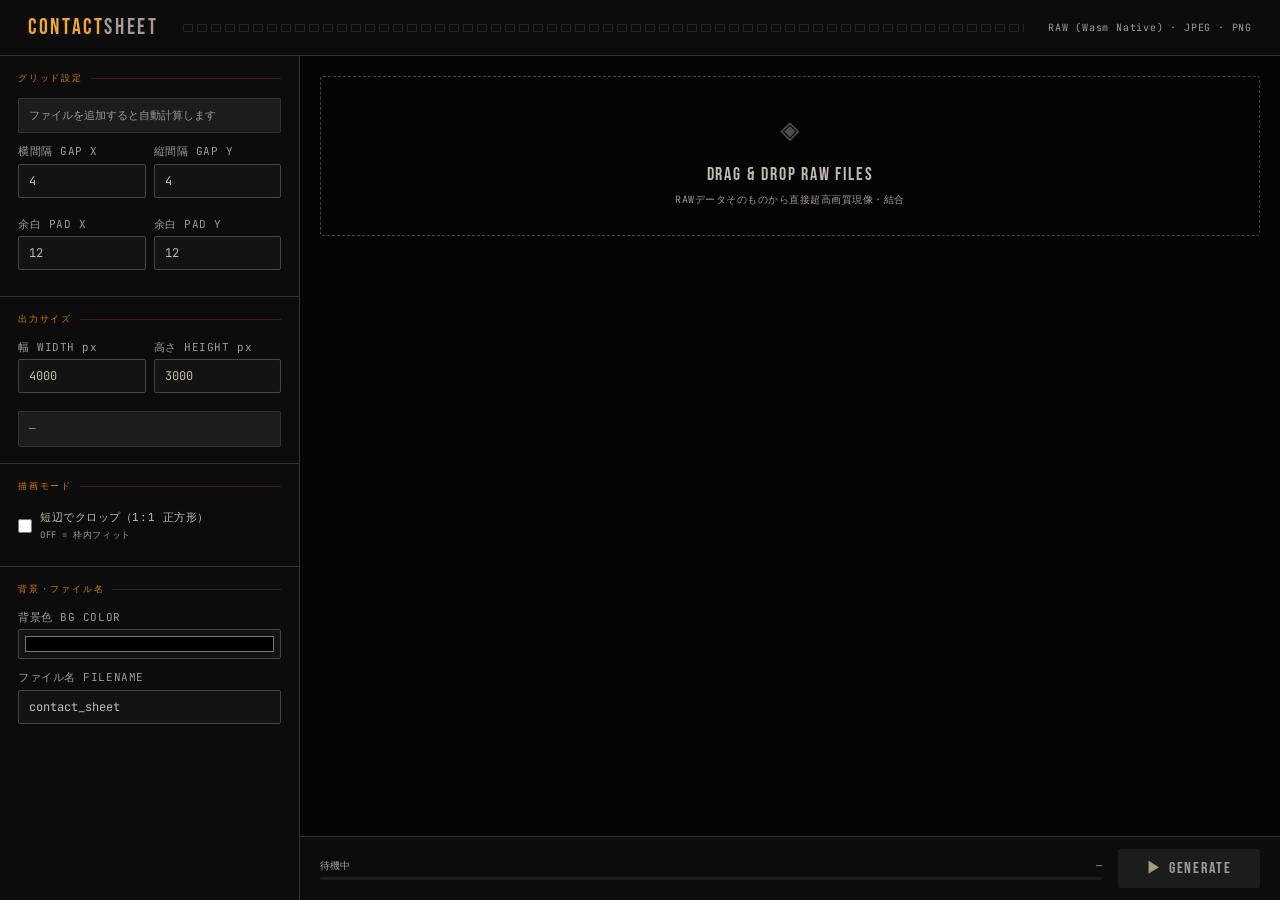
==== archive/index.html @ 084990b8 "index置き換え" ====
<!DOCTYPE html>
<html lang="ja">
<head>
<meta charset="UTF-8">
<script src="coi-serviceworker.js"></script>

<meta name="viewport" content="width=device-width, initial-scale=1.0">
<title>CONTACT SHEET — RAW Generator (Wasm Multi-thread)</title>
<link rel="preconnect" href="https://fonts.googleapis.com">
<link href="https://fonts.googleapis.com/css2?family=Bebas+Neue&family=JetBrains+Mono:ital,wght@0,300;0,400;0,500;0,600;1,300&display=swap" rel="stylesheet">
<style>
:root {
  --bg:        #040404;
  --s1:        #0c0c0c;
  --s2:        #131313;
  --s3:        #1c1c1c;
  --border:    #343434;
  --border2:   #454545;
  --amber:     #d4800c;
  --amber2:    #f0a832;
  --amber-dim: #3a2008;
  --text:      #c4bbb0;
  --text2:     #a39a92;
  --text3:     #3e3830;
  --ok:        #4a8c5c;
  --err:       #8c3030;
  --ff-head:   'Bebas Neue', sans-serif;
  --ff-mono:   'JetBrains Mono', monospace;
}
*, *::before, *::after { box-sizing: border-box; margin: 0; padding: 0; }

body {
  background: var(--bg);
  color: var(--text);
  font-family: var(--ff-mono);
  font-size: 14px;
  min-height: 100vh;
  line-height: 1.5;
  overflow: hidden;
}

body::after {
  content: '';
  position: fixed;
  inset: 0;
  background-image: url("[data-uri]");
  opacity: 0.025;
  pointer-events: none;
  z-index: 9999;
}

.app { display: flex; flex-direction: column; height: 100vh; }

header {
  border-bottom: 1px solid var(--border);
  padding: 0 28px;
  display: flex;
  align-items: center;
  gap: 24px;
  height: 56px;
  background: var(--s1);
  position: relative;
  z-index: 100;
  flex-shrink: 0;
}
.logo {
  font-family: var(--ff-head);
  font-size: 22px;
  letter-spacing: 0.12em;
  color: var(--amber2);
  white-space: nowrap;
}
.logo span { color: var(--text2); }
.filmstrip {
  flex: 1;
  height: 18px;
  display: flex;
  align-items: center;
  gap: 4px;
  overflow: hidden;
  opacity: 0.15;
}
.filmstrip-hole {
  width: 10px; height: 8px;
  border: 1px solid var(--text);
  border-radius: 1px;
  flex-shrink: 0;
}
.badge {
  font-size: 10px;
  color: var(--text2);
  letter-spacing: 0.08em;
  white-space: nowrap;
}

.content { display: flex; flex: 1; overflow: hidden; }

.panel {
  width: 300px;
  flex-shrink: 0;
  border-right: 1px solid var(--border);
  background: var(--s1);
  overflow-y: auto;
  padding-bottom: 24px;
}
.panel-section {
  border-bottom: 1px solid var(--border);
  padding: 16px 18px;
}
.panel-section:last-child { border-bottom: none; }
.section-label {
  font-size: 9px;
  letter-spacing: 0.2em;
  color: var(--amber);
  text-transform: uppercase;
  margin-bottom: 12px;
  display: flex;
  align-items: center;
  gap: 8px;
}
.section-label::after {
  content: '';
  flex: 1;
  height: 1px;
  background: var(--amber-dim);
}

.field { margin-bottom: 10px; }
.field:last-child { margin-bottom: 0; }
.field-row { display: flex; gap: 8px; }
.field-row .field { flex: 1; }
label {
  display: block;
  font-size: 11px;
  color: var(--text2);
  margin-bottom: 4px;
  letter-spacing: 0.05em;
}
input[type="number"],
input[type="text"],
input[type="color"] {
  width: 100%;
  background: var(--s2);
  border: 1px solid var(--border2);
  color: var(--text);
  font-family: var(--ff-mono);
  font-size: 12px;
  padding: 8px 10px;
  outline: none;
  transition: border-color 0.15s;
  border-radius: 2px;
}
input[type="number"]:focus,
input[type="text"]:focus { border-color: var(--amber); }
input[type="color"] { height: 30px; padding: 2px 4px; cursor: pointer; }

.computed {
  font-size: 11px;
  color: var(--text2);
  padding: 8px 10px;
  background: var(--s3);
  border: 1px solid var(--border);
  border-radius: 2px;
  line-height: 1.6;
}
.computed strong { color: var(--amber2); }

.check-row {
  display: flex;
  align-items: center;
  gap: 8px;
  cursor: pointer;
  padding: 4px 0;
}
.check-row input[type="checkbox"] {
  width: 14px; height: 14px;
  accent-color: var(--amber);
  cursor: pointer;
}
.check-row span { font-size: 11px; color: var(--text); user-select: none; }

.main {
  flex: 1;
  display: flex;
  flex-direction: column;
  overflow: hidden;
  position: relative;
}
.main-scroll-area { flex: 1; overflow-y: auto; display: flex; flex-direction: column; }

.dropzone {
  border: 1px dashed var(--border2);
  margin: 20px;
  border-radius: 3px;
  min-height: 160px;
  display: flex;
  flex-direction: column;
  align-items: center;
  justify-content: center;
  cursor: pointer;
  transition: border-color 0.2s, background 0.2s;
  position: relative;
  text-align: center;
  flex-shrink: 0;
}
.dropzone:hover, .dropzone.drag-over {
  border-color: var(--amber);
  background: rgba(212, 128, 12, 0.04);
}
.dropzone input[type="file"] {
  position: absolute;
  inset: 0;
  opacity: 0;
  cursor: pointer;
}
.drop-icon { font-size: 32px; margin-bottom: 8px; opacity: 0.4; }
.drop-title { font-family: var(--ff-head); font-size: 18px; letter-spacing: 0.1em; color: var(--text); margin-bottom: 4px; }
.drop-sub { font-size: 10px; color: var(--text2); letter-spacing: 0.05em; }

.file-list-wrap { flex: 1; padding: 0 20px 20px; }
.file-list-header {
  display: flex; align-items: center; justify-content: space-between;
  padding: 8px 0; margin-bottom: 8px; border-bottom: 1px solid var(--border);
}
.file-list-header .count { font-size: 10px; color: var(--amber); letter-spacing: 0.1em; }
.btn-clear {
  font-family: var(--ff-mono); font-size: 10px; color: var(--text2); background: none;
  border: 1px solid var(--border2); padding: 3px 8px; cursor: pointer; border-radius: 2px;
}
.btn-clear:hover { color: var(--err); border-color: var(--err); }

.file-grid { display: grid; grid-template-columns: repeat(auto-fill, minmax(110px, 1fr)); gap: 8px; }
.file-card { background: var(--s2); border: 1px solid var(--border); border-radius: 2px; overflow: hidden; position: relative; aspect-ratio: 1.5 / 1; display: flex; flex-direction: column; }
.file-thumb { flex: 1; display: flex; align-items: center; justify-content: center; background: var(--s3); overflow: hidden; position: relative; }
.file-thumb img { width: 100%; height: 100%; object-fit: cover; }
.file-thumb-icon { font-size: 24px; opacity: 0.3; }
.file-status { position: absolute; top: 3px; right: 3px; width: 9px; height: 9px; border-radius: 50%; background: var(--border2); box-shadow: 0 0 0 1px #ffffff; z-index: 10; }
.file-status.ok    { background: var(--ok); }
.file-status.err   { background: var(--err); }
.file-status.busy  { background: var(--amber); animation: pulse 0.8s ease-in-out infinite alternate; }

.btn-remove-file {
  position: absolute; top: 3px; left: 3px; width: 14px; height: 14px; background: rgba(4, 4, 4, 0.75);
  border: 1px solid var(--border2); color: var(--text2); font-family: var(--ff-mono); font-size: 9px;
  line-height: 12px; text-align: center; cursor: pointer; border-radius: 2px; z-index: 20;
}
.btn-remove-file:hover { background: var(--err); color: #ffffff; border-color: #e87070; }
.file-name { font-size: 10px; color: var(--text2); padding: 3px 5px; white-space: nowrap; overflow: hidden; text-overflow: ellipsis; background: var(--s1); border-top: 1px solid var(--border); }
.raw-badge { position: absolute; top: 19px; left: 3px; background: var(--amber); color: #000; font-size: 7px; font-weight: 600; padding: 1px 3px; border-radius: 1px; z-index: 10; }

.bottom-bar { border-top: 1px solid var(--border); background: var(--s1); padding: 12px 20px; display: flex; align-items: center; gap: 16px; flex-shrink: 0; position: sticky; bottom: 0; z-index: 90; }
.progress-wrap { flex: 1; }
.progress-label { display: flex; justify-content: space-between; font-size: 10px; color: var(--text2); margin-bottom: 4px; }
.progress-bar-bg { height: 3px; background: var(--s3); border-radius: 2px; overflow: hidden; }
.progress-bar-fill { height: 100%; background: var(--amber); width: 0%; transition: width 0.2s ease; }
.btn-generate { font-family: var(--ff-head); font-size: 16px; letter-spacing: 0.12em; background: var(--amber); color: #000; border: none; padding: 9px 28px; cursor: pointer; border-radius: 2px; white-space: nowrap; }
.btn-generate:hover { background: var(--amber2); }
.btn-generate:disabled { background: var(--s3); color: var(--text2); cursor: not-allowed; }

#output-section { padding: 20px; border-top: 1px solid var(--border); display: none; }
#output-section.visible { display: block; }
.output-header { display: flex; align-items: center; justify-content: space-between; margin-bottom: 12px; }
.output-title { font-size: 9px; letter-spacing: 0.2em; color: var(--amber); text-transform: uppercase; }
.btn-download { font-family: var(--ff-head); font-size: 14px; letter-spacing: 0.1em; background: transparent; color: var(--amber2); border: 1px solid var(--amber); padding: 6px 20px; cursor: pointer; border-radius: 2px; text-decoration: none; display: inline-block; }
.btn-download:hover { background: var(--amber); color: #000; }
#preview-canvas { max-width: 100%; border: 1px solid var(--border); display: block; }

.alert { margin: 0 20px 12px; padding: 8px 12px; border-radius: 2px; font-size: 11px; display: none; }
.alert.visible { display: block; }
.alert.err  { background: rgba(140, 48, 48, 0.15); border: 1px solid var(--err); color: #e87070; }
.alert.info { background: rgba(212, 128, 12, 0.1);  border: 1px solid var(--amber-dim); color: var(--amber2); }

@keyframes pulse { from { opacity: 0.4; } to { opacity: 1; } }
::-webkit-scrollbar { width: 4px; height: 4px; }
::-webkit-scrollbar-track { background: var(--s1); }
::-webkit-scrollbar-thumb { background: var(--border2); border-radius: 2px; }
</style>
</head>

<script id="workerSrc" type="text/plain">
'use strict';

let librawModule = null;

// 1. Worker内でWebAssemblyグルーコードを読み込み
try {
  importScripts('libraw.js');
  if (typeof createLibRaw !== 'undefined') {
    // マルチスレッド対応Wasmモジュールの初期化
    createLibRaw().then(Module => {
      librawModule = Module;
      console.log("[Worker] Wasm LibRaw successfully initialized.");
    });
  }
} catch (e) {
  console.warn("[Worker] Wasm initialization deferred or failed. Falling back to Embedded JPEG.", e);
}

// -------------------------------------------------------------------------
// 高速プレビューおよびフォールバック用：内部JPEGシーク＆抽出ロジック
// -------------------------------------------------------------------------
function extractEmbeddedJpeg(buffer) {
  const bytes = new Uint8Array(buffer);
  if (bytes.length < 8) return null;
  const isLE = bytes[0] === 0x49 && bytes[1] === 0x49;
  const isBE = bytes[0] === 0x4D && bytes[1] === 0x4D;
  if (!isLE && !isBE) return scanForLargestJpeg(bytes, buffer);

  const view = new DataView(buffer);
  const le = isLE;
  const magic = view.getUint16(2, le);
  if (magic !== 42 && magic !== 0x2B) return scanForLargestJpeg(bytes, buffer);

  let bestOffset = -1, bestLen = 0;

  function parseIFD(off, depth) {
    if (depth > 8 || off <= 0 || off + 2 >= buffer.byteLength) return;
    let count;
    try { count = view.getUint16(off, le); } catch(e) { return; }
    if (count === 0 || count > 600) return;

    let jOff = -1, jLen = -1;
    for (let i = 0; i < count; i++) {
      const e = off + 2 + i * 12;
      if (e + 12 > buffer.byteLength) break;
      let tag, type, cnt;
      try {
        tag  = view.getUint16(e,     le);
        type = view.getUint16(e + 2, le);
        cnt  = view.getUint32(e + 4, le);
      } catch(_) { break; }

      if (tag === 0x0201) {
        try { jOff = view.getUint32(e + 8, le); } catch(_) {}
      } else if (tag === 0x0202) {
        try { jLen = view.getUint32(e + 8, le); } catch(_) {}
      } else if (tag === 0x014A || tag === 0x8769 || tag === 0xA005) {
        try {
          if (type === 4 && cnt >= 1) {
            if (cnt === 1) {
              parseIFD(view.getUint32(e + 8, le), depth + 1);
            } else {
              const listOff = view.getUint32(e + 8, le);
              for (let k = 0; k < Math.min(cnt, 8); k++) {
                parseIFD(view.getUint32(listOff + k * 4, le), depth + 1);
              }
            }
          }
        } catch(_) {}
      }
    }
    if (jOff > 0 && jLen > 0 && jOff + jLen <= buffer.byteLength && jLen > bestLen) {
      bestLen = jLen; bestOffset = jOff;
    }
    try {
      const nextOff = view.getUint32(off + 2 + count * 12, le);
      if (nextOff > 0 && nextOff !== off) parseIFD(nextOff, depth + 1);
    } catch(_) {}
  }

  try { parseIFD(view.getUint32(4, le), 0); } catch(_) {}
  if (bestOffset > 0) return buffer.slice(bestOffset, bestOffset + bestLen);
  return scanForLargestJpeg(bytes, buffer);
}

function scanForLargestJpeg(bytes, buffer) {
  let bestOff = -1, bestSize = 0;
  for (let i = 0; i < bytes.length - 3; i++) {
    if (bytes[i] === 0xFF && bytes[i+1] === 0xD8 && bytes[i+2] === 0xFF) {
      const limit = Math.min(bytes.length - 1, i + 60_000_000);
      for (let j = limit; j > i + 1000; j--) {
        if (bytes[j] === 0xD9 && bytes[j-1] === 0xFF) {
          const size = j + 1 - i;
          if (size > bestSize) { bestSize = size; bestOff = i; }
          break;
        }
      }
    }
  }
  return bestOff >= 0 ? buffer.slice(bestOff, bestOff + bestSize) : null;
}

let canvas = null, ctx = null, settings = null, total = 0, completed = 0;

self.onmessage = async (ev) => {
  const msg = ev.data;

  if (msg.type === 'init') {
    settings = msg.settings;
    total = msg.total;
    completed = 0;
    canvas = new OffscreenCanvas(settings.outputWidth, settings.outputHeight);
    ctx = canvas.getContext('2d');
    ctx.fillStyle = settings.bgColor;
    ctx.fillRect(0, 0, settings.outputWidth, settings.outputHeight);
    self.postMessage({ type: 'ready' });
    return;
  }

  if (msg.type === 'file') {
    const { buffer, index } = msg;
    try {
      await processOne(buffer, index);
    } catch(e) {
      self.postMessage({ type: 'slot_free', error: String(e), index });
      return;
    }
    completed++;
    self.postMessage({ type: 'slot_free', current: completed, total, index });
    return;
  }

  if (msg.type === 'finalize') {
    const blob = await canvas.convertToBlob({ type: 'image/jpeg', quality: 0.93 });
    self.postMessage({ type: 'complete', blob });
    return;
  }
};

// -------------------------------------------------------------------------
// 各ファイルの現像・結合コアロジック
// -------------------------------------------------------------------------
async function processOne(buffer, index) {
  const s = settings;
  const h = new Uint8Array(buffer, 0, 4);
  const isRawFile = (h[0]===0x49&&h[1]===0x49) || (h[0]===0x4D&&h[1]===0x4D);
  
  let bitmap = null;

  if (isRawFile && librawModule) {
    // ----------------=======================================
    // 【Wasm本実装】RAWデータのバイナリ構造そのものから現像
    // ----------------=======================================
    let rawPtr = 0;
    try {
      const numBytes = buffer.byteLength;
      rawPtr = librawModule._malloc(numBytes);
      
      const heapBytes = new Uint8Array(librawModule.HEAPU8.buffer, rawPtr, numBytes);
      heapBytes.set(new Uint8Array(buffer));

      // Wasm側のRAW現像エンドポイントの呼び出し(例: process_to_rgba)
      // ※一般的なラッパー構造：パース -> 現像 -> 解放
      const imageResult = librawModule.process_to_rgba(rawPtr, numBytes);
      // imageResult = { width, height, rgbaPointer }

      if (imageResult && imageResult.rgbaPointer) {
        const pixelLen = imageResult.width * imageResult.height * 4;
        const pixelArray = new Uint8ClampedArray(librawModule.HEAPU8.buffer, imageResult.rgbaPointer, pixelLen);
        
        // メモリ空間からImageDataを直接抽出し、ビットマップにラップ
        const imgData = new ImageData(pixelArray, imageResult.width, imageResult.height);
        bitmap = await createImageBitmap(imgData);

        // Wasm内部側の戻り値ポインタをクリーンアップ
        if (librawModule.free_result) librawModule.free_result(imageResult.rgbaPointer);
      }
    } catch (wasmErr) {
      console.error("[Worker] Wasm native process failed. Falling back to embedded JPEG:", wasmErr);
    } finally {
      if (rawPtr) librawModule._free(rawPtr);
    }
  }

  // Wasm非対応環境、または現像エラー時の高速フォールバック
  if (!bitmap) {
    let imgBuf = buffer;
    if (isRawFile) {
      const extracted = extractEmbeddedJpeg(buffer);
      if (extracted) imgBuf = extracted;
    }
    const blob = new Blob([imgBuf]);
    const maxDim = Math.max(s.thumbW, s.thumbH) * 2;
    bitmap = await createImageBitmap(blob, {
      resizeWidth: maxDim,
      resizeQuality: 'medium'
    });
  }

  // グリッド座標計算とキャンバス配置
  const col = index % s.cols;
  const row = Math.floor(index / s.cols);
  const cx  = s.padX + col * (s.thumbW + s.gapX);
  const cy  = s.padY + row * (s.thumbH + s.gapY);

  ctx.save();
  ctx.beginPath();
  ctx.rect(cx, cy, s.thumbW, s.thumbH);
  ctx.clip();

  const bw = bitmap.width, bh = bitmap.height;
  if (s.cropMode) {
    const minDim = Math.min(bw, bh);
    const sx = (bw - minDim) / 2;
    const sy = (bh - minDim) / 2;
    ctx.drawImage(bitmap, sx, sy, minDim, minDim, cx, cy, s.thumbW, s.thumbH);
  } else {
    const scale = Math.min(s.thumbW / bw, s.thumbH / bh);
    const dw = bw * scale, dh = bh * scale;
    ctx.drawImage(bitmap, cx + (s.thumbW - dw) / 2, cy + (s.thumbH - dh) / 2, dw, dh);
  }

  ctx.restore();
  bitmap.close();
}
</script>

<body>
<div class="app">
  <header>
    <div class="logo">CONTACT<span>SHEET</span></div>
    <div class="filmstrip" id="filmstrip"></div>
    <div class="badge">RAW (Wasm Native) · JPEG · PNG</div>
  </header>

  <div class="content">
    <aside class="panel">
      <div class="panel-section">
        <div class="section-label">グリッド設定</div>
        <div class="computed" id="grid-computed" style="margin-bottom:10px">ファイルを追加すると自動計算します</div>
        <div class="field-row">
          <div class="field"><label>横間隔 GAP X</label><input type="number" id="gapX" value="4"></div>
          <div class="field"><label>縦間隔 GAP Y</label><input type="number" id="gapY" value="4"></div>
        </div>
        <div class="field-row" style="margin-top:8px">
          <div class="field"><label>余白 PAD X</label><input type="number" id="padX" value="12"></div>
          <div class="field"><label>余白 PAD Y</label><input type="number" id="padY" value="12"></div>
        </div>
      </div>

      <div class="panel-section">
        <div class="section-label">出力サイズ</div>
        <div class="field-row">
          <div class="field"><label>幅 WIDTH px</label><input type="number" id="outW" value="4000"></div>
          <div class="field"><label>高さ HEIGHT px</label><input type="number" id="outH" value="3000"></div>
        </div>
        <div class="computed" id="thumb-computed" style="margin-top:8px">—</div>
      </div>

      <div class="panel-section">
        <div class="section-label">描画モード</div>
        <label class="check-row">
          <input type="checkbox" id="cropMode">
          <span>短辺でクロップ（1:1 正方形）<br><span style="color:var(--text2);font-size:9px">OFF = 枠内フィット</span></span>
        </label>
      </div>

      <div class="panel-section">
        <div class="section-label">背景・ファイル名</div>
        <div class="field"><label>背景色 BG COLOR</label><input type="color" id="bgColor" value="#000000"></div>
        <div class="field" style="margin-top:8px"><label>ファイル名 FILENAME</label><input type="text" id="filename" value="contact_sheet"></div>
      </div>
    </aside>

    <main class="main">
      <div class="main-scroll-area">
        <div class="dropzone" id="dropzone">
          <input type="file" id="fileInput" multiple accept="image/*,.arw,.ARW,.nef,.NEF,.cr2,.CR2,.cr3,.CR3,.orf,.ORF,.dng,.DNG">
          <div class="drop-icon">◈</div>
          <div class="drop-title">DRAG &amp; DROP RAW FILES</div>
          <div class="drop-sub">RAWデータそのものから直接超高画質現像・結合</div>
        </div>

        <div class="alert" id="alert"></div>

        <div class="file-list-wrap" id="file-list-wrap" style="display:none">
          <div class="file-list-header">
            <span class="count" id="file-count">0 FILES</span>
            <button class="btn-clear" id="btn-clear">✕ CLEAR ALL</button>
          </div>
          <div class="file-grid" id="file-grid"></div>
        </div>

        <div id="output-section">
          <div class="output-header">
            <span class="output-title">■ 出力プレビュー</span>
            <a class="btn-download" id="btn-download" href="#" download>↓ DOWNLOAD JPEG</a>
          </div>
          <canvas id="preview-canvas"></canvas>
        </div>
      </div>

      <div class="bottom-bar">
        <div class="progress-wrap">
          <div class="progress-label">
            <span id="prog-text">待機中</span>
            <span id="prog-pct">—</span>
          </div>
          <div class="progress-bar-bg"><div class="progress-bar-fill" id="prog-fill"></div></div>
        </div>
        <button class="btn-generate" id="btn-generate" disabled>▶ GENERATE</button>
      </div>
    </main>
  </div>
</div>

<script>
'use strict';

// 飾り用フィルムストリップ
const strip = document.getElementById('filmstrip');
for (let i = 0; i < 80; i++) {
  const h = document.createElement('div');
  h.className = 'filmstrip-hole';
  strip.appendChild(h);
}

let files = [];
let worker = null;
let isProcessing = false;

const dropzone   = document.getElementById('dropzone');
const fileInput  = document.getElementById('fileInput');
const fileGrid   = document.getElementById('file-grid');
const fileCount  = document.getElementById('file-count');
const fileWrap   = document.getElementById('file-list-wrap');
const btnGen     = document.getElementById('btn-generate');
const btnClear   = document.getElementById('btn-clear');
const progFill   = document.getElementById('prog-fill');
const progText   = document.getElementById('prog-text');
const progPct    = document.getElementById('prog-pct');
const alertEl    = document.getElementById('alert');
const outputSec  = document.getElementById('output-section');
const previewCvs = document.getElementById('preview-canvas');
const btnDl      = document.getElementById('btn-download');

const g = id => document.getElementById(id);

// 2. メインスレッド側のRAW内蔵JPEG高速プレビューパース処理
function extractEmbeddedJpeg(buffer) {
  const bytes = new Uint8Array(buffer);
  if (bytes.length < 8) return null;
  const isLE = bytes[0] === 0x49 && bytes[1] === 0x49;
  const view = new DataView(buffer);
  const le = isLE;
  let bestOffset = -1, bestLen = 0;

  function parseIFD(off, depth) {
    if (depth > 8 || off <= 0 || off + 2 >= buffer.byteLength) return;
    let count;
    try { count = view.getUint16(off, le); } catch(e) { return; }
    let jOff = -1, jLen = -1;
    for (let i = 0; i < count; i++) {
      const e = off + 2 + i * 12;
      if (e + 12 > buffer.byteLength) break;
      let tag = view.getUint16(e, le);
      if (tag === 0x0201) jOff = view.getUint32(e + 8, le);
      else if (tag === 0x0202) jLen = view.getUint32(e + 8, le);
      else if (tag === 0x014A || tag === 0x8769 || tag === 0xA005) {
        try {
          let type = view.getUint16(e+2, le), cnt = view.getUint32(e+4, le);
          if (type === 4 && cnt === 1) parseIFD(view.getUint32(e+8, le), depth+1);
        } catch(_) {}
      }
    }
    if (jOff > 0 && jLen > 0 && jOff + jLen <= buffer.byteLength && jLen > bestLen) { bestLen = jLen; bestOffset = jOff; }
  }
  try { parseIFD(view.getUint32(4, le), 0); } catch(_) {}
  return bestOffset > 0 ? buffer.slice(bestOffset, bestOffset + bestLen) : null;
}

function calcOptimalGrid(n, outW, outH, padX, padY, gapX, gapY) {
  if (n <= 0) return { cols: 1, rows: 1 };
  const cropMode = g('cropMode').checked;
  const canvasAspect = outW / outH; 
  let bestCols = 1, minDiff = Infinity;

  for (let c = 1; c <= n; c++) {
    const r = Math.ceil(n / c);
    const netW = outW - 2 * padX - (c - 1) * gapX;
    const netH = outH - 2 * padY - (r - 1) * gapY;
    if (netW <= 0 || netH <= 0) continue;
    let gridAspect = cropMode ? c / r : (netW / c) / (netH / r);
    const diff = Math.abs(gridAspect - canvasAspect);
    if (diff < minDiff) { minDiff = diff; bestCols = c; }
  }
  return { cols: bestCols, rows: Math.ceil(n / bestCols) };
}

function getSettings() {
  const outW = Math.max(100, parseInt(g('outW').value) || 4000);
  const outH = Math.max(100, parseInt(g('outH').value) || 3000);
  const gapX = Math.max(0, parseInt(g('gapX').value) || 4);
  const gapY = Math.max(0, parseInt(g('gapY').value) || 4);
  const padX = Math.max(0, parseInt(g('padX').value) || 12);
  const padY = Math.max(0, parseInt(g('padY').value) || 12);
  const bgColor = g('bgColor').value || '#000000';
  const cropMode = g('cropMode').checked;
  const filename = g('filename').value || 'contact_sheet';

  const n = files.length || 1;
  const { cols, rows } = calcOptimalGrid(n, outW, outH, padX, padY, gapX, gapY);
  const thumbW = Math.floor((outW - 2 * padX - (cols - 1) * gapX) / cols);
  const thumbH = Math.floor((outH - 2 * padY - (rows - 1) * gapY) / rows);

  return { cols, rows, outW, outH, gapX, gapY, padX, padY, bgColor, cropMode, filename, outputWidth: outW, outputHeight: outH, thumbW, thumbH };
}

function updateComputed() {
  const s = getSettings();
  if (files.length === 0) {
    g('grid-computed').innerHTML = 'ファイルを追加すると自動計算します';
    g('thumb-computed').innerHTML = '—';
    return;
  }
  g('grid-computed').innerHTML = `列 <strong>${s.cols}</strong> × 行 <strong>${s.rows}</strong> = <strong>${s.cols*s.rows}</strong> 枠`;
  g('thumb-computed').innerHTML = `サムネイル: <strong>${s.thumbW} × ${s.thumbH} px</strong>`;
}

function updateGenBtn() { btnGen.disabled = files.length === 0 || isProcessing; }

['outW','outH','gapX','gapY','padX','padY','cropMode'].forEach(id => {
  g(id).addEventListener('input', () => { updateComputed(); updateGenBtn(); });
});

const RAW_EXT = /\.(arw|nef|cr2|cr3|orf|dng)$/i;
function isRaw(f) { return RAW_EXT.test(f.name); }

function addFiles(newFiles) {
  const added = Array.from(newFiles).filter(f => f.type.startsWith('image/') || isRaw(f));
  files = files.concat(added);
  renderFileList(); updateComputed(); updateGenBtn();
}

function renderFileList() {
  fileGrid.innerHTML = '';
  files.forEach((f, i) => {
    const card = document.createElement('div'); card.className = 'file-card';
    const thumb = document.createElement('div'); thumb.className = 'file-thumb';
    
    const removeBtn = document.createElement('button');
    removeBtn.className = 'btn-remove-file'; removeBtn.textContent = '✕';
    removeBtn.onclick = (e) => { e.stopPropagation(); files.splice(i,1); renderFileList(); updateComputed(); updateGenBtn(); };
    thumb.appendChild(removeBtn);

    const img = document.createElement('img');
    if (!isRaw(f)) {
      const url = URL.createObjectURL(f); img.src = url; img.onload = () => URL.revokeObjectURL(url);
      thumb.appendChild(img);
    } else {
      const badge = document.createElement('div'); badge.className = 'raw-badge'; badge.textContent = 'RAW';
      thumb.appendChild(badge);
      
      // リスト描画速度を落とさないよう、プレビュー用JPEGのみを高速切り出し表示
      f.arrayBuffer().then(buf => {
        const jpg = extractEmbeddedJpeg(buf);
        if (jpg) {
          const url = URL.createObjectURL(new Blob([jpg]));
          img.src = url; img.onload = () => URL.revokeObjectURL(url);
          thumb.appendChild(img);
        }
      });
    }

    const status = document.createElement('div'); status.className = 'file-status'; status.id = `status-${i}`;
    thumb.appendChild(status);
    const name = document.createElement('div'); name.className = 'file-name'; name.textContent = f.name;
    card.appendChild(thumb); card.appendChild(name); fileGrid.appendChild(card);
  });
  fileCount.textContent = `${files.length} FILES`;
  fileWrap.style.display = files.length ? '' : 'none';
}

btnClear.onclick = () => { files = []; renderFileList(); updateComputed(); updateGenBtn(); outputSec.classList.remove('visible'); };
dropzone.ondragover = e => { e.preventDefault(); dropzone.classList.add('drag-over'); };
dropzone.ondragleave = () => dropzone.classList.remove('drag-over');
dropzone.ondrop = e => { e.preventDefault(); dropzone.classList.remove('drag-over'); addFiles(e.dataTransfer.files); };
fileInput.onchange = () => { addFiles(fileInput.files); fileInput.value = ''; };

function setProgress(pct, text, pctLabel) {
  progFill.style.width = `${pct}%`; progText.textContent = text; progPct.textContent = pctLabel;
}

function createWorker() {
  const src = g('workerSrc').textContent;
  return new Worker(URL.createObjectURL(new Blob([src], { type: 'application/javascript' })));
}

btnGen.onclick = async () => {
  if (isProcessing || files.length === 0) return;
  const s = getSettings();
  isProcessing = true; btnGen.disabled = true;
  outputSec.classList.remove('visible');

  const total = Math.min(files.length, s.cols * s.rows);
  setProgress(0, `0 / ${total} 現像処理中...`, '0%');

  worker = createWorker();
  let nextIndex = 0, activeSlots = 0, MAX_SLOTS = 4, completed = 0;

  worker.onmessage = async (ev) => {
    const msg = ev.data;
    if (msg.type === 'ready') { sendNext(); return; }
    if (msg.type === 'slot_free') {
      activeSlots--; completed++;
      const pct = Math.round((completed / total) * 100);
      setProgress(pct, `${completed} / ${total} 枚現像完了`, `${pct}%`);
      const dot = g(`status-${msg.index}`);
      if (dot) dot.className = msg.error ? 'file-status err' : 'file-status ok';
      sendNext();
      if (completed >= total && activeSlots === 0) {
        setProgress(100, 'マスターデータ結合出力中...', '100%');
        worker.postMessage({ type: 'finalize' });
      }
      return;
    }
    if (msg.type === 'complete') {
      const url = URL.createObjectURL(msg.blob);
      const img = new Image();
      img.onload = () => {
        const maxW = outputSec.offsetWidth - 40; const scale = Math.min(1, maxW / img.width);
        previewCvs.width = img.width * scale; previewCvs.height = img.height * scale;
        previewCvs.getContext('2d').drawImage(img, 0, 0, previewCvs.width, previewCvs.height);
      };
      img.src = url; btnDl.href = url; btnDl.download = `${s.filename}.jpg`;
      outputSec.classList.add('visible');
      outputSec.scrollIntoView({ behavior: 'smooth', block: 'start' });
      setProgress(100, '生成完了', '100%');
      worker.terminate(); worker = null; isProcessing = false; updateGenBtn();
    }
  };

  async function sendNext() {
    while (activeSlots < MAX_SLOTS && nextIndex < total) {
      const idx = nextIndex++; activeSlots++;
      const dot = g(`status-${idx}`); if (dot) dot.className = 'file-status busy';
      try {
        const buf = await files[idx].arrayBuffer();
        worker.postMessage({ type: 'file', buffer: buf, index: idx }, [buf]);
      } catch(_) {
        worker.postMessage({ type: 'file', buffer: new ArrayBuffer(0), index: idx });
      }
    }
  }

  worker.postMessage({ type: 'init', total, settings: s });
};
</script>
</body>
</html>
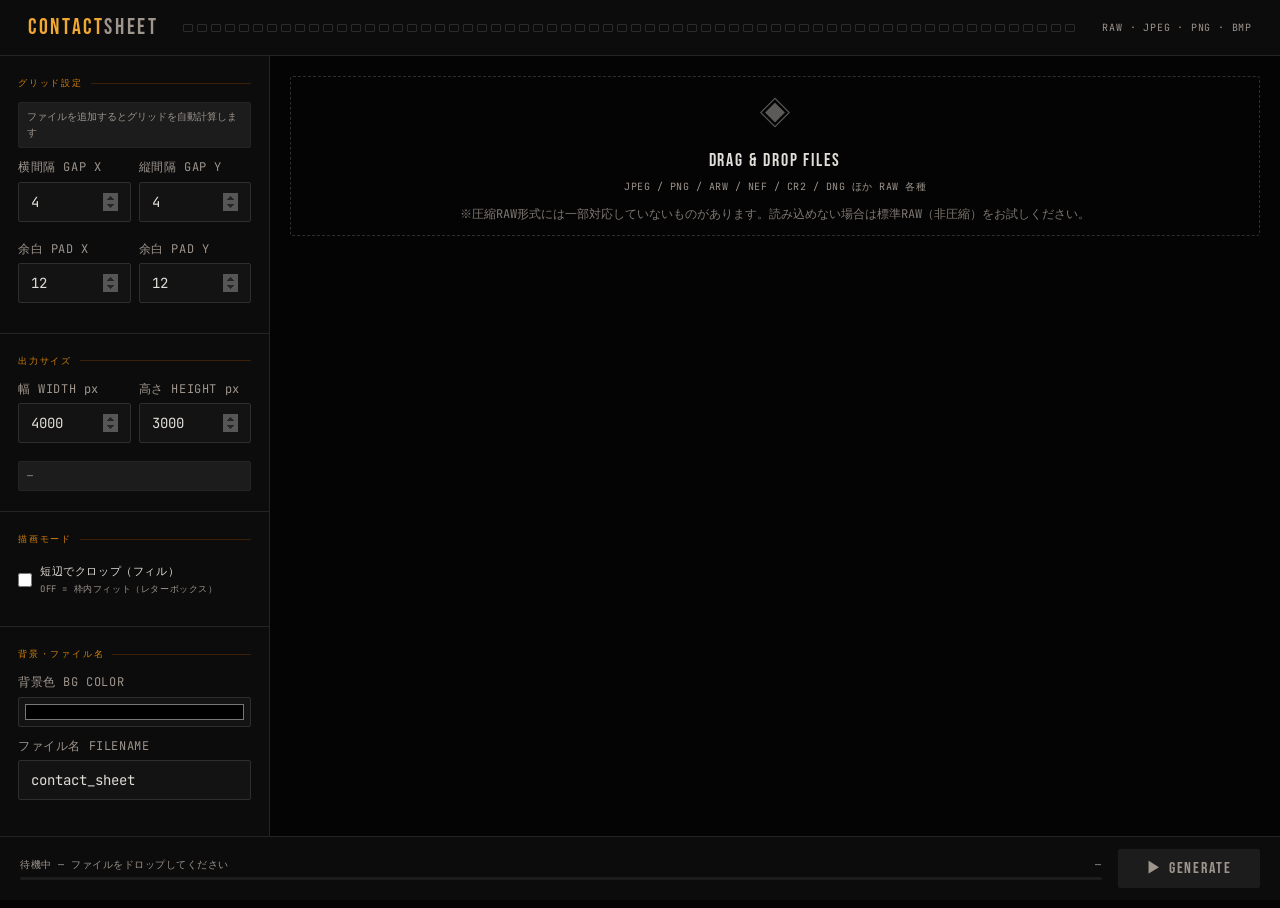
==== commit 17509a82: "背景の透過ボタン、PNGとして保存可能 背景色のプリセットボタン トリミングチェック時にミニサムネイルもクロップした結果 並び替えの対応" ====
--- a/archive/index.html
+++ b/archive/index.html
@@ -2,10 +2,8 @@
 <html lang="ja">
 <head>
 <meta charset="UTF-8">
-<script src="coi-serviceworker.js"></script>
-
 <meta name="viewport" content="width=device-width, initial-scale=1.0">
-<title>CONTACT SHEET — RAW Generator (Wasm Multi-thread)</title>
+<title>CONTACT SHEET — RAW Generator</title>
 <link rel="preconnect" href="https://fonts.googleapis.com">
 <link href="https://fonts.googleapis.com/css2?family=Bebas+Neue&family=JetBrains+Mono:ital,wght@0,300;0,400;0,500;0,600;1,300&display=swap" rel="stylesheet">
 <style>
@@ -14,20 +12,22 @@
   --s1:        #0c0c0c;
   --s2:        #131313;
   --s3:        #1c1c1c;
-  --border:    #343434;
-  --border2:   #454545;
+  --border:    #242424;
+  --border2:   #2e2e2e;
   --amber:     #d4800c;
   --amber2:    #f0a832;
   --amber-dim: #3a2008;
-  --text:      #c4bbb0;
-  --text2:     #a39a92;
-  --text3:     #3e3830;
+  --text:      #e0dcd7;
+  --text2:     #9e958d;
+  --text3:     #5a524a;
   --ok:        #4a8c5c;
   --err:       #8c3030;
   --ff-head:   'Bebas Neue', sans-serif;
   --ff-mono:   'JetBrains Mono', monospace;
 }
 *, *::before, *::after { box-sizing: border-box; margin: 0; padding: 0; }
+
+html { scroll-behavior: smooth; }
 
 body {
   background: var(--bg);
@@ -35,10 +35,10 @@
   font-family: var(--ff-mono);
   font-size: 14px;
   min-height: 100vh;
-  line-height: 1.5;
-  overflow: hidden;
-}
-
+  line-height: 1.6;
+}
+
+/* ── Grain overlay ── */
 body::after {
   content: '';
   position: fixed;
@@ -49,8 +49,10 @@
   z-index: 9999;
 }
 
-.app { display: flex; flex-direction: column; height: 100vh; }
-
+/* ── Layout ── */
+.app { display: flex; flex-direction: column; min-height: 100vh; }
+
+/* ── Header ── */
 header {
   border-bottom: 1px solid var(--border);
   padding: 0 28px;
@@ -59,7 +61,8 @@
   gap: 24px;
   height: 56px;
   background: var(--s1);
-  position: relative;
+  position: sticky;
+  top: 0;
   z-index: 100;
   flex-shrink: 0;
 }
@@ -93,10 +96,12 @@
   white-space: nowrap;
 }
 
+/* ── Main content ── */
 .content { display: flex; flex: 1; overflow: hidden; }
 
+/* ── Settings Panel ── */
 .panel {
-  width: 300px;
+  width: 270px;
   flex-shrink: 0;
   border-right: 1px solid var(--border);
   background: var(--s1);
@@ -105,7 +110,7 @@
 }
 .panel-section {
   border-bottom: 1px solid var(--border);
-  padding: 16px 18px;
+  padding: 20px 18px;
 }
 .panel-section:last-child { border-bottom: none; }
 .section-label {
@@ -125,13 +130,17 @@
   background: var(--amber-dim);
 }
 
+/* ── Form fields ── */
 .field { margin-bottom: 10px; }
 .field:last-child { margin-bottom: 0; }
-.field-row { display: flex; gap: 8px; }
+.field-row {
+  display: flex;
+  gap: 8px;
+}
 .field-row .field { flex: 1; }
 label {
   display: block;
-  font-size: 11px;
+  font-size: 12px;
   color: var(--text2);
   margin-bottom: 4px;
   letter-spacing: 0.05em;
@@ -144,20 +153,28 @@
   border: 1px solid var(--border2);
   color: var(--text);
   font-family: var(--ff-mono);
-  font-size: 12px;
-  padding: 8px 10px;
+  font-size: 14px;
+  padding: 10px 12px;
   outline: none;
   transition: border-color 0.15s;
   border-radius: 2px;
+  appearance: none;
 }
 input[type="number"]:focus,
 input[type="text"]:focus { border-color: var(--amber); }
-input[type="color"] { height: 30px; padding: 2px 4px; cursor: pointer; }
+input[type="color"] {
+  height: 30px;
+  padding: 2px 4px;
+  cursor: pointer;
+}
+/* Chrome spinner hide */
+input[type=number]::-webkit-inner-spin-button,
+input[type=number]::-webkit-outer-spin-button { opacity: 0.3; }
 
 .computed {
-  font-size: 11px;
+  font-size: 10px;
   color: var(--text2);
-  padding: 8px 10px;
+  padding: 6px 8px;
   background: var(--s3);
   border: 1px solid var(--border);
   border-radius: 2px;
@@ -165,6 +182,35 @@
 }
 .computed strong { color: var(--amber2); }
 
+.file-card {
+  position: relative; /* ボタンを絶対配置するために必要 */
+}
+
+.file-del-btn {
+  position: absolute;
+  top: 4px;
+  left: 4px;
+  z-index: 10;
+  background: rgba(0, 0, 0, 0.6);
+  color: white;
+  border: 1px solid var(--border);
+  border-radius: 50%;
+  width: 18px;
+  height: 18px;
+  font-size: 12px;
+  line-height: 1;
+  cursor: pointer;
+  display: flex;
+  align-items: center;
+  justify-content: center;
+}
+
+.file-del-btn:hover {
+  background: var(--err);
+  border-color: white;
+}
+
+/* Checkbox */
 .check-row {
   display: flex;
   align-items: center;
@@ -177,17 +223,21 @@
   accent-color: var(--amber);
   cursor: pointer;
 }
-.check-row span { font-size: 11px; color: var(--text); user-select: none; }
-
+.check-row span {
+  font-size: 11px;
+  color: var(--text);
+  user-select: none;
+}
+
+/* ── Main area ── */
 .main {
   flex: 1;
   display: flex;
   flex-direction: column;
-  overflow: hidden;
-  position: relative;
-}
-.main-scroll-area { flex: 1; overflow-y: auto; display: flex; flex-direction: column; }
-
+  overflow-y: auto; /* hiddenからautoへ変更 */
+  min-height: 0;    /* フレックスアイテムが伸縮できるようにする */
+}
+/* ── Drop zone ── */
 .dropzone {
   border: 1px dashed var(--border2);
   margin: 20px;
@@ -203,7 +253,8 @@
   text-align: center;
   flex-shrink: 0;
 }
-.dropzone:hover, .dropzone.drag-over {
+.dropzone:hover,
+.dropzone.drag-over {
   border-color: var(--amber);
   background: rgba(212, 128, 12, 0.04);
 }
@@ -212,96 +263,271 @@
   inset: 0;
   opacity: 0;
   cursor: pointer;
-}
-.drop-icon { font-size: 32px; margin-bottom: 8px; opacity: 0.4; }
-.drop-title { font-family: var(--ff-head); font-size: 18px; letter-spacing: 0.1em; color: var(--text); margin-bottom: 4px; }
-.drop-sub { font-size: 10px; color: var(--text2); letter-spacing: 0.05em; }
-
-.file-list-wrap { flex: 1; padding: 0 20px 20px; }
+  width: 100%;
+  height: 100%;
+}
+.drop-icon {
+  font-size: 32px;
+  margin-bottom: 8px;
+  opacity: 0.4;
+}
+.drop-title {
+  font-family: var(--ff-head);
+  font-size: 18px;
+  letter-spacing: 0.1em;
+  color: var(--text);
+  margin-bottom: 4px;
+}
+.drop-sub {
+  font-size: 10px;
+  color: var(--text2);
+  letter-spacing: 0.05em;
+}
+
+/* ── File list ── */
+.file-list-wrap {
+  flex: 1;
+  overflow-y: auto;
+  padding: 0 20px 20px;
+}
 .file-list-header {
-  display: flex; align-items: center; justify-content: space-between;
-  padding: 8px 0; margin-bottom: 8px; border-bottom: 1px solid var(--border);
-}
-.file-list-header .count { font-size: 10px; color: var(--amber); letter-spacing: 0.1em; }
+  display: flex;
+  align-items: center;
+  justify-content: space-between;
+  padding: 8px 0;
+  margin-bottom: 8px;
+  border-bottom: 1px solid var(--border);
+}
+.file-list-header .count {
+  font-size: 10px;
+  color: var(--amber);
+  letter-spacing: 0.1em;
+}
 .btn-clear {
-  font-family: var(--ff-mono); font-size: 10px; color: var(--text2); background: none;
-  border: 1px solid var(--border2); padding: 3px 8px; cursor: pointer; border-radius: 2px;
+  font-family: var(--ff-mono);
+  font-size: 10px;
+  color: var(--text2);
+  background: none;
+  border: 1px solid var(--border2);
+  padding: 3px 8px;
+  cursor: pointer;
+  border-radius: 2px;
+  transition: color 0.15s, border-color 0.15s;
+  letter-spacing: 0.05em;
 }
 .btn-clear:hover { color: var(--err); border-color: var(--err); }
-
-.file-grid { display: grid; grid-template-columns: repeat(auto-fill, minmax(110px, 1fr)); gap: 8px; }
-.file-card { background: var(--s2); border: 1px solid var(--border); border-radius: 2px; overflow: hidden; position: relative; aspect-ratio: 1.5 / 1; display: flex; flex-direction: column; }
-.file-thumb { flex: 1; display: flex; align-items: center; justify-content: center; background: var(--s3); overflow: hidden; position: relative; }
-.file-thumb img { width: 100%; height: 100%; object-fit: cover; }
-.file-thumb-icon { font-size: 24px; opacity: 0.3; }
-.file-status { position: absolute; top: 3px; right: 3px; width: 9px; height: 9px; border-radius: 50%; background: var(--border2); box-shadow: 0 0 0 1px #ffffff; z-index: 10; }
+.file-grid {
+  display: grid;
+  grid-template-columns: repeat(auto-fill, minmax(110px, 1fr));
+  gap: 8px;
+}
+.file-card {
+  background: var(--s2);
+  border: 1px solid var(--border);
+  border-radius: 2px;
+  overflow: hidden;
+  position: relative;
+  aspect-ratio: 1.5 / 1;
+  display: flex;
+  flex-direction: column;
+}
+.file-thumb {
+  flex: 1;
+  display: flex;
+  align-items: center;
+  justify-content: center;
+  background: var(--s3);
+  overflow: hidden;
+  position: relative;
+}
+.file-thumb img {
+  width: 100%;
+  height: 100%;
+  object-fit: cover;
+}
+.file-thumb-icon {
+  font-size: 24px;
+  opacity: 0.3;
+}
+.file-status {
+  position: absolute;
+  top: 3px;
+  right: 3px;
+  width: 8px;
+  height: 8px;
+  border-radius: 50%;
+  background: var(--border2);
+}
 .file-status.ok    { background: var(--ok); }
 .file-status.err   { background: var(--err); }
 .file-status.busy  { background: var(--amber); animation: pulse 0.8s ease-in-out infinite alternate; }
-
-.btn-remove-file {
-  position: absolute; top: 3px; left: 3px; width: 14px; height: 14px; background: rgba(4, 4, 4, 0.75);
-  border: 1px solid var(--border2); color: var(--text2); font-family: var(--ff-mono); font-size: 9px;
-  line-height: 12px; text-align: center; cursor: pointer; border-radius: 2px; z-index: 20;
-}
-.btn-remove-file:hover { background: var(--err); color: #ffffff; border-color: #e87070; }
-.file-name { font-size: 10px; color: var(--text2); padding: 3px 5px; white-space: nowrap; overflow: hidden; text-overflow: ellipsis; background: var(--s1); border-top: 1px solid var(--border); }
-.raw-badge { position: absolute; top: 19px; left: 3px; background: var(--amber); color: #000; font-size: 7px; font-weight: 600; padding: 1px 3px; border-radius: 1px; z-index: 10; }
-
-.bottom-bar { border-top: 1px solid var(--border); background: var(--s1); padding: 12px 20px; display: flex; align-items: center; gap: 16px; flex-shrink: 0; position: sticky; bottom: 0; z-index: 90; }
+.file-name {
+  font-size: 9px;
+  color: var(--text2);
+  padding: 3px 5px;
+  white-space: nowrap;
+  overflow: hidden;
+  text-overflow: ellipsis;
+  background: var(--s1);
+  border-top: 1px solid var(--border);
+}
+.raw-badge {
+  position: absolute;
+  top: 3px;
+  left: 3px;
+  background: var(--amber);
+  color: #000;
+  font-size: 7px;
+  font-weight: 600;
+  padding: 1px 3px;
+  border-radius: 1px;
+  letter-spacing: 0.05em;
+}
+
+/* ── Bottom bar ── */
+.bottom-bar {
+  border-top: 1px solid var(--border);
+  background: var(--s1);
+  padding: 12px 20px;
+  display: flex;
+  align-items: center;
+  gap: 16px;
+  flex-shrink: 0;
+  
+  /* 以下を追加 */
+  position: sticky;
+  bottom: 0;
+  z-index: 1000;
+}
 .progress-wrap { flex: 1; }
-.progress-label { display: flex; justify-content: space-between; font-size: 10px; color: var(--text2); margin-bottom: 4px; }
-.progress-bar-bg { height: 3px; background: var(--s3); border-radius: 2px; overflow: hidden; }
-.progress-bar-fill { height: 100%; background: var(--amber); width: 0%; transition: width 0.2s ease; }
-.btn-generate { font-family: var(--ff-head); font-size: 16px; letter-spacing: 0.12em; background: var(--amber); color: #000; border: none; padding: 9px 28px; cursor: pointer; border-radius: 2px; white-space: nowrap; }
+.progress-label {
+  display: flex;
+  justify-content: space-between;
+  font-size: 10px;
+  color: var(--text2);
+  margin-bottom: 4px;
+  letter-spacing: 0.05em;
+}
+.progress-bar-bg {
+  height: 3px;
+  background: var(--s3);
+  border-radius: 2px;
+  overflow: hidden;
+}
+.progress-bar-fill {
+  height: 100%;
+  background: var(--amber);
+  border-radius: 2px;
+  width: 0%;
+  transition: width 0.2s ease;
+}
+.btn-generate {
+  font-family: var(--ff-head);
+  font-size: 16px;
+  letter-spacing: 0.12em;
+  background: var(--amber);
+  color: #000;
+  border: none;
+  padding: 9px 28px;
+  cursor: pointer;
+  border-radius: 2px;
+  transition: background 0.15s, transform 0.1s;
+  white-space: nowrap;
+  flex-shrink: 0;
+}
 .btn-generate:hover { background: var(--amber2); }
-.btn-generate:disabled { background: var(--s3); color: var(--text2); cursor: not-allowed; }
-
-#output-section { padding: 20px; border-top: 1px solid var(--border); display: none; }
+.btn-generate:active { transform: scale(0.98); }
+.btn-generate:disabled {
+  background: var(--s3);
+  color: var(--text2);
+  cursor: not-allowed;
+  transform: none;
+}
+
+/* ── Output section ── */
+#output-section {
+  padding: 20px;
+  border-top: 1px solid var(--border);
+  display: none;
+}
 #output-section.visible { display: block; }
-.output-header { display: flex; align-items: center; justify-content: space-between; margin-bottom: 12px; }
-.output-title { font-size: 9px; letter-spacing: 0.2em; color: var(--amber); text-transform: uppercase; }
-.btn-download { font-family: var(--ff-head); font-size: 14px; letter-spacing: 0.1em; background: transparent; color: var(--amber2); border: 1px solid var(--amber); padding: 6px 20px; cursor: pointer; border-radius: 2px; text-decoration: none; display: inline-block; }
+.output-header {
+  display: flex;
+  align-items: center;
+  justify-content: space-between;
+  margin-bottom: 12px;
+}
+.output-title {
+  font-size: 9px;
+  letter-spacing: 0.2em;
+  color: var(--amber);
+  text-transform: uppercase;
+}
+.btn-download {
+  font-family: var(--ff-head);
+  font-size: 14px;
+  letter-spacing: 0.1em;
+  background: transparent;
+  color: var(--amber2);
+  border: 1px solid var(--amber);
+  padding: 6px 20px;
+  cursor: pointer;
+  border-radius: 2px;
+  transition: background 0.15s, color 0.15s;
+  text-decoration: none;
+  display: inline-block;
+}
 .btn-download:hover { background: var(--amber); color: #000; }
-#preview-canvas { max-width: 100%; border: 1px solid var(--border); display: block; }
-
-.alert { margin: 0 20px 12px; padding: 8px 12px; border-radius: 2px; font-size: 11px; display: none; }
+#preview-canvas {
+  max-width: 100%;
+  border: 1px solid var(--border);
+  display: block;
+}
+
+/* ── Alert ── */
+.alert {
+  margin: 0 20px 12px;
+  padding: 8px 12px;
+  border-radius: 2px;
+  font-size: 11px;
+  display: none;
+  letter-spacing: 0.03em;
+}
 .alert.visible { display: block; }
 .alert.err  { background: rgba(140, 48, 48, 0.15); border: 1px solid var(--err); color: #e87070; }
 .alert.info { background: rgba(212, 128, 12, 0.1);  border: 1px solid var(--amber-dim); color: var(--amber2); }
 
 @keyframes pulse { from { opacity: 0.4; } to { opacity: 1; } }
+
+@media (max-width: 600px) {
+  .content {
+    flex-direction: column;
+  }
+  .panel {
+    width: 100%;
+    border-right: none;
+    border-bottom: 1px solid var(--border);
+  }
+}
+
+
+/* Scrollbar */
 ::-webkit-scrollbar { width: 4px; height: 4px; }
 ::-webkit-scrollbar-track { background: var(--s1); }
 ::-webkit-scrollbar-thumb { background: var(--border2); border-radius: 2px; }
+::-webkit-scrollbar-thumb:hover { background: var(--text2); }
 </style>
 </head>
 
+<!-- ══════════════ WORKER ══════════════ -->
 <script id="workerSrc" type="text/plain">
 'use strict';
 
-let librawModule = null;
-
-// 1. Worker内でWebAssemblyグルーコードを読み込み
-try {
-  importScripts('libraw.js');
-  if (typeof createLibRaw !== 'undefined') {
-    // マルチスレッド対応Wasmモジュールの初期化
-    createLibRaw().then(Module => {
-      librawModule = Module;
-      console.log("[Worker] Wasm LibRaw successfully initialized.");
-    });
-  }
-} catch (e) {
-  console.warn("[Worker] Wasm initialization deferred or failed. Falling back to Embedded JPEG.", e);
-}
-
-// -------------------------------------------------------------------------
-// 高速プレビューおよびフォールバック用：内部JPEGシーク＆抽出ロジック
-// -------------------------------------------------------------------------
+/* ── TIFF/RAW embedded JPEG extraction ── */
 function extractEmbeddedJpeg(buffer) {
   const bytes = new Uint8Array(buffer);
   if (bytes.length < 8) return null;
+
   const isLE = bytes[0] === 0x49 && bytes[1] === 0x49;
   const isBE = bytes[0] === 0x4D && bytes[1] === 0x4D;
   if (!isLE && !isBE) return scanForLargestJpeg(bytes, buffer);
@@ -320,6 +546,7 @@
     if (count === 0 || count > 600) return;
 
     let jOff = -1, jLen = -1;
+
     for (let i = 0; i < count; i++) {
       const e = off + 2 + i * 12;
       if (e + 12 > buffer.byteLength) break;
@@ -330,11 +557,12 @@
         cnt  = view.getUint32(e + 4, le);
       } catch(_) { break; }
 
-      if (tag === 0x0201) {
+      if (tag === 0x0201) {            // JPEGInterchangeFormat
         try { jOff = view.getUint32(e + 8, le); } catch(_) {}
-      } else if (tag === 0x0202) {
+      } else if (tag === 0x0202) {     // JPEGInterchangeFormatLength
         try { jLen = view.getUint32(e + 8, le); } catch(_) {}
       } else if (tag === 0x014A || tag === 0x8769 || tag === 0xA005) {
+        // SubIFD / ExifIFD / Interop
         try {
           if (type === 4 && cnt >= 1) {
             if (cnt === 1) {
@@ -349,9 +577,12 @@
         } catch(_) {}
       }
     }
+
     if (jOff > 0 && jLen > 0 && jOff + jLen <= buffer.byteLength && jLen > bestLen) {
       bestLen = jLen; bestOffset = jOff;
     }
+
+    // Next IFD
     try {
       const nextOff = view.getUint32(off + 2 + count * 12, le);
       if (nextOff > 0 && nextOff !== off) parseIFD(nextOff, depth + 1);
@@ -359,6 +590,7 @@
   }
 
   try { parseIFD(view.getUint32(4, le), 0); } catch(_) {}
+
   if (bestOffset > 0) return buffer.slice(bestOffset, bestOffset + bestLen);
   return scanForLargestJpeg(bytes, buffer);
 }
@@ -367,6 +599,7 @@
   let bestOff = -1, bestSize = 0;
   for (let i = 0; i < bytes.length - 3; i++) {
     if (bytes[i] === 0xFF && bytes[i+1] === 0xD8 && bytes[i+2] === 0xFF) {
+      // Search EOI — scan up to 60MB from start
       const limit = Math.min(bytes.length - 1, i + 60_000_000);
       for (let j = limit; j > i + 1000; j--) {
         if (bytes[j] === 0xD9 && bytes[j-1] === 0xFF) {
@@ -380,8 +613,25 @@
   return bestOff >= 0 ? buffer.slice(bestOff, bestOff + bestSize) : null;
 }
 
+/* ── Semaphore ── */
+class Semaphore {
+  constructor(n) { this.n = n; this.q = []; }
+  acquire() {
+    return new Promise(res => {
+      if (this.n > 0) { this.n--; res(() => this._rel()); }
+      else this.q.push(res);
+    });
+  }
+  _rel() {
+    if (this.q.length) { const fn = this.q.shift(); fn(() => this._rel()); }
+    else this.n++;
+  }
+}
+
+/* ── State ── */
 let canvas = null, ctx = null, settings = null, total = 0, completed = 0;
 
+/* ── Message handler ── */
 self.onmessage = async (ev) => {
   const msg = ev.data;
 
@@ -417,72 +667,35 @@
   }
 };
 
-// -------------------------------------------------------------------------
-// 各ファイルの現像・結合コアロジック
-// -------------------------------------------------------------------------
 async function processOne(buffer, index) {
   const s = settings;
+
+  /* ── Detect RAW by header ── */
   const h = new Uint8Array(buffer, 0, 4);
-  const isRawFile = (h[0]===0x49&&h[1]===0x49) || (h[0]===0x4D&&h[1]===0x4D);
-  
-  let bitmap = null;
-
-  if (isRawFile && librawModule) {
-    // ----------------=======================================
-    // 【Wasm本実装】RAWデータのバイナリ構造そのものから現像
-    // ----------------=======================================
-    let rawPtr = 0;
-    try {
-      const numBytes = buffer.byteLength;
-      rawPtr = librawModule._malloc(numBytes);
-      
-      const heapBytes = new Uint8Array(librawModule.HEAPU8.buffer, rawPtr, numBytes);
-      heapBytes.set(new Uint8Array(buffer));
-
-      // Wasm側のRAW現像エンドポイントの呼び出し(例: process_to_rgba)
-      // ※一般的なラッパー構造：パース -> 現像 -> 解放
-      const imageResult = librawModule.process_to_rgba(rawPtr, numBytes);
-      // imageResult = { width, height, rgbaPointer }
-
-      if (imageResult && imageResult.rgbaPointer) {
-        const pixelLen = imageResult.width * imageResult.height * 4;
-        const pixelArray = new Uint8ClampedArray(librawModule.HEAPU8.buffer, imageResult.rgbaPointer, pixelLen);
-        
-        // メモリ空間からImageDataを直接抽出し、ビットマップにラップ
-        const imgData = new ImageData(pixelArray, imageResult.width, imageResult.height);
-        bitmap = await createImageBitmap(imgData);
-
-        // Wasm内部側の戻り値ポインタをクリーンアップ
-        if (librawModule.free_result) librawModule.free_result(imageResult.rgbaPointer);
-      }
-    } catch (wasmErr) {
-      console.error("[Worker] Wasm native process failed. Falling back to embedded JPEG:", wasmErr);
-    } finally {
-      if (rawPtr) librawModule._free(rawPtr);
-    }
-  }
-
-  // Wasm非対応環境、または現像エラー時の高速フォールバック
-  if (!bitmap) {
-    let imgBuf = buffer;
-    if (isRawFile) {
-      const extracted = extractEmbeddedJpeg(buffer);
-      if (extracted) imgBuf = extracted;
-    }
-    const blob = new Blob([imgBuf]);
-    const maxDim = Math.max(s.thumbW, s.thumbH) * 2;
-    bitmap = await createImageBitmap(blob, {
-      resizeWidth: maxDim,
-      resizeQuality: 'medium'
-    });
-  }
-
-  // グリッド座標計算とキャンバス配置
+  const isRaw = (h[0]===0x49&&h[1]===0x49) || (h[0]===0x4D&&h[1]===0x4D);
+  let imgBuf = buffer;
+  if (isRaw) {
+    const extracted = extractEmbeddedJpeg(buffer);
+    if (extracted) imgBuf = extracted;
+    // else fall back to original (might fail createImageBitmap, caught upstream)
+  }
+
+  /* ── Decode to bitmap (scaled) ── */
+  const blob = new Blob([imgBuf]);
+  // Pre-scale to 2× thumb size to reduce peak memory
+  const maxDim = Math.max(s.thumbW, s.thumbH) * 2;
+  const bitmap = await createImageBitmap(blob, {
+    resizeWidth: maxDim,
+    resizeQuality: 'medium'
+  });
+
+  /* ── Compute grid position ── */
   const col = index % s.cols;
   const row = Math.floor(index / s.cols);
   const cx  = s.padX + col * (s.thumbW + s.gapX);
   const cy  = s.padY + row * (s.thumbH + s.gapY);
 
+  /* ── Draw ── */
   ctx.save();
   ctx.beginPath();
   ctx.rect(cx, cy, s.thumbW, s.thumbH);
@@ -490,10 +703,9 @@
 
   const bw = bitmap.width, bh = bitmap.height;
   if (s.cropMode) {
-    const minDim = Math.min(bw, bh);
-    const sx = (bw - minDim) / 2;
-    const sy = (bh - minDim) / 2;
-    ctx.drawImage(bitmap, sx, sy, minDim, minDim, cx, cy, s.thumbW, s.thumbH);
+    const scale = Math.max(s.thumbW / bw, s.thumbH / bh);
+    const dw = bw * scale, dh = bh * scale;
+    ctx.drawImage(bitmap, cx + (s.thumbW - dw) / 2, cy + (s.thumbH - dh) / 2, dw, dh);
   } else {
     const scale = Math.min(s.thumbW / bw, s.thumbH / bh);
     const dw = bw * scale, dh = bh * scale;
@@ -505,34 +717,60 @@
 }
 </script>
 
+<!-- ══════════════ HTML ══════════════ -->
 <body>
 <div class="app">
+
+  <!-- Header -->
   <header>
     <div class="logo">CONTACT<span>SHEET</span></div>
     <div class="filmstrip" id="filmstrip"></div>
-    <div class="badge">RAW (Wasm Native) · JPEG · PNG</div>
+    <div class="badge">RAW · JPEG · PNG · BMP</div>
   </header>
 
   <div class="content">
+
+    <!-- ── Settings Panel ── -->
     <aside class="panel">
+
       <div class="panel-section">
         <div class="section-label">グリッド設定</div>
-        <div class="computed" id="grid-computed" style="margin-bottom:10px">ファイルを追加すると自動計算します</div>
+        <div class="computed" id="grid-computed" style="margin-bottom:10px">
+          ファイルを追加するとグリッドを自動計算します
+        </div>
         <div class="field-row">
-          <div class="field"><label>横間隔 GAP X</label><input type="number" id="gapX" value="4"></div>
-          <div class="field"><label>縦間隔 GAP Y</label><input type="number" id="gapY" value="4"></div>
+          <div class="field">
+            <label>横間隔 GAP X</label>
+            <input type="number" id="gapX" value="4" min="0" max="200">
+          </div>
+          <div class="field">
+            <label>縦間隔 GAP Y</label>
+            <input type="number" id="gapY" value="4" min="0" max="200">
+          </div>
         </div>
         <div class="field-row" style="margin-top:8px">
-          <div class="field"><label>余白 PAD X</label><input type="number" id="padX" value="12"></div>
-          <div class="field"><label>余白 PAD Y</label><input type="number" id="padY" value="12"></div>
+          <div class="field">
+            <label>余白 PAD X</label>
+            <input type="number" id="padX" value="12" min="0" max="500">
+          </div>
+          <div class="field">
+            <label>余白 PAD Y</label>
+            <input type="number" id="padY" value="12" min="0" max="500">
+          </div>
         </div>
       </div>
 
       <div class="panel-section">
         <div class="section-label">出力サイズ</div>
         <div class="field-row">
-          <div class="field"><label>幅 WIDTH px</label><input type="number" id="outW" value="4000"></div>
-          <div class="field"><label>高さ HEIGHT px</label><input type="number" id="outH" value="3000"></div>
+          <div class="field">
+            <label>幅 WIDTH px</label>
+            <input type="number" id="outW" value="4000" min="100" max="20000">
+          </div>
+          <div class="field">
+            <label>高さ HEIGHT px</label>
+            <input type="number" id="outH" value="3000" min="100" max="20000">
+          </div>
         </div>
         <div class="computed" id="thumb-computed" style="margin-top:8px">—</div>
       </div>
@@ -541,63 +779,83 @@
         <div class="section-label">描画モード</div>
         <label class="check-row">
           <input type="checkbox" id="cropMode">
-          <span>短辺でクロップ（1:1 正方形）<br><span style="color:var(--text2);font-size:9px">OFF = 枠内フィット</span></span>
+          <span>短辺でクロップ（フィル）<br><span style="color:var(--text2);font-size:9px">OFF = 枠内フィット（レターボックス）</span></span>
         </label>
       </div>
 
       <div class="panel-section">
         <div class="section-label">背景・ファイル名</div>
-        <div class="field"><label>背景色 BG COLOR</label><input type="color" id="bgColor" value="#000000"></div>
-        <div class="field" style="margin-top:8px"><label>ファイル名 FILENAME</label><input type="text" id="filename" value="contact_sheet"></div>
-      </div>
-    </aside>
-
-    <main class="main">
-      <div class="main-scroll-area">
-        <div class="dropzone" id="dropzone">
-          <input type="file" id="fileInput" multiple accept="image/*,.arw,.ARW,.nef,.NEF,.cr2,.CR2,.cr3,.CR3,.orf,.ORF,.dng,.DNG">
-          <div class="drop-icon">◈</div>
-          <div class="drop-title">DRAG &amp; DROP RAW FILES</div>
-          <div class="drop-sub">RAWデータそのものから直接超高画質現像・結合</div>
+        <div class="field">
+          <label>背景色 BG COLOR</label>
+          <input type="color" id="bgColor" value="#000000">
         </div>
-
-        <div class="alert" id="alert"></div>
-
-        <div class="file-list-wrap" id="file-list-wrap" style="display:none">
-          <div class="file-list-header">
-            <span class="count" id="file-count">0 FILES</span>
-            <button class="btn-clear" id="btn-clear">✕ CLEAR ALL</button>
-          </div>
-          <div class="file-grid" id="file-grid"></div>
-        </div>
-
-        <div id="output-section">
-          <div class="output-header">
-            <span class="output-title">■ 出力プレビュー</span>
-            <a class="btn-download" id="btn-download" href="#" download>↓ DOWNLOAD JPEG</a>
-          </div>
-          <canvas id="preview-canvas"></canvas>
+        <div class="field" style="margin-top:8px">
+          <label>ファイル名 FILENAME</label>
+          <input type="text" id="filename" value="contact_sheet">
         </div>
       </div>
 
-      <div class="bottom-bar">
-        <div class="progress-wrap">
-          <div class="progress-label">
-            <span id="prog-text">待機中</span>
-            <span id="prog-pct">—</span>
-          </div>
-          <div class="progress-bar-bg"><div class="progress-bar-fill" id="prog-fill"></div></div>
+    </aside>
+
+    <!-- ── Main Area ── -->
+    <main class="main">
+
+      <!-- Drop zone -->
+      <div class="dropzone" id="dropzone">
+        <input type="file" id="fileInput" multiple accept="image/*,.arw,.ARW,.nef,.NEF,.cr2,.CR2,.cr3,.CR3,.orf,.ORF,.rw2,.RW2,.dng,.DNG,.raf,.RAF">
+        <div class="drop-icon">◈</div>
+        <div class="drop-title">DRAG &amp; DROP FILES</div>
+        <div class="drop-sub">JPEG / PNG / ARW / NEF / CR2 / DNG ほか RAW 各種</div>
+        <div class="drop-note" style="font-size: 12px; color: var(--text2); margin-top: 10px; text-align: center; opacity: 0.8;">
+  ※圧縮RAW形式には一部対応していないものがあります。読み込めない場合は標準RAW（非圧縮）をお試しください。
+</div>
+      </div>
+
+      <!-- Alert -->
+      <div class="alert" id="alert"></div>
+
+      <!-- File list -->
+      <div class="file-list-wrap" id="file-list-wrap" style="display:none">
+        <div class="file-list-header">
+          <span class="count" id="file-count">0 FILES</span>
+          <button class="btn-clear" id="btn-clear">✕ CLEAR ALL</button>
         </div>
-        <button class="btn-generate" id="btn-generate" disabled>▶ GENERATE</button>
+        <div class="file-grid" id="file-grid"></div>
       </div>
+
+      <!-- Output preview -->
+      <div id="output-section">
+        <div class="output-header">
+          <span class="output-title">■ 出力プレビュー</span>
+          <a class="btn-download" id="btn-download" href="#" download>↓ DOWNLOAD JPEG</a>
+        </div>
+        <canvas id="preview-canvas"></canvas>
+      </div>
+
     </main>
   </div>
+
+  <!-- Bottom bar -->
+  <div class="bottom-bar">
+    <div class="progress-wrap">
+      <div class="progress-label">
+        <span id="prog-text">待機中 — ファイルをドロップしてください</span>
+        <span id="prog-pct">—</span>
+      </div>
+      <div class="progress-bar-bg">
+        <div class="progress-bar-fill" id="prog-fill"></div>
+      </div>
+    </div>
+    <button class="btn-generate" id="btn-generate" disabled>▶ GENERATE</button>
+  </div>
+
 </div>
 
+<!-- ══════════════ MAIN SCRIPT ══════════════ -->
 <script>
 'use strict';
 
-// 飾り用フィルムストリップ
+/* ── Filmstrip decoration ── */
 const strip = document.getElementById('filmstrip');
 for (let i = 0; i < 80; i++) {
   const h = document.createElement('div');
@@ -605,10 +863,12 @@
   strip.appendChild(h);
 }
 
-let files = [];
+/* ── State ── */
+let files = [];      // File objects
 let worker = null;
 let isProcessing = false;
 
+/* ── DOM refs ── */
 const dropzone   = document.getElementById('dropzone');
 const fileInput  = document.getElementById('fileInput');
 const fileGrid   = document.getElementById('file-grid');
@@ -624,217 +884,390 @@
 const previewCvs = document.getElementById('preview-canvas');
 const btnDl      = document.getElementById('btn-download');
 
+/* ── Settings getters ── */
 const g = id => document.getElementById(id);
 
-// 2. メインスレッド側のRAW内蔵JPEG高速プレビューパース処理
-function extractEmbeddedJpeg(buffer) {
-  const bytes = new Uint8Array(buffer);
-  if (bytes.length < 8) return null;
-  const isLE = bytes[0] === 0x49 && bytes[1] === 0x49;
-  const view = new DataView(buffer);
-  const le = isLE;
-  let bestOffset = -1, bestLen = 0;
-
-  function parseIFD(off, depth) {
-    if (depth > 8 || off <= 0 || off + 2 >= buffer.byteLength) return;
-    let count;
-    try { count = view.getUint16(off, le); } catch(e) { return; }
-    let jOff = -1, jLen = -1;
-    for (let i = 0; i < count; i++) {
-      const e = off + 2 + i * 12;
-      if (e + 12 > buffer.byteLength) break;
-      let tag = view.getUint16(e, le);
-      if (tag === 0x0201) jOff = view.getUint32(e + 8, le);
-      else if (tag === 0x0202) jLen = view.getUint32(e + 8, le);
-      else if (tag === 0x014A || tag === 0x8769 || tag === 0xA005) {
-        try {
-          let type = view.getUint16(e+2, le), cnt = view.getUint32(e+4, le);
-          if (type === 4 && cnt === 1) parseIFD(view.getUint32(e+8, le), depth+1);
-        } catch(_) {}
-      }
-    }
-    if (jOff > 0 && jLen > 0 && jOff + jLen <= buffer.byteLength && jLen > bestLen) { bestLen = jLen; bestOffset = jOff; }
-  }
-  try { parseIFD(view.getUint32(4, le), 0); } catch(_) {}
-  return bestOffset > 0 ? buffer.slice(bestOffset, bestOffset + bestLen) : null;
-}
-
+/* ── 最適グリッド自動計算 ── */
 function calcOptimalGrid(n, outW, outH, padX, padY, gapX, gapY) {
   if (n <= 0) return { cols: 1, rows: 1 };
+  let bestCols = 1, bestArea = -1;
+  for (let c = 1; c <= n; c++) {
+    const r  = Math.ceil(n / c);
+    const tw = (outW - 2 * padX - (c - 1) * gapX) / c;
+    const th = (outH - 2 * padY - (r - 1) * gapY) / r;
+    if (tw <= 0 || th <= 0) continue;
+    const area = tw * th;
+    if (area > bestArea) { bestArea = area; bestCols = c; }
+  }
+  return { cols: bestCols, rows: Math.ceil(n / bestCols) };
+}
+
+function getSettings() {
+  const outW   = Math.max(100, parseInt(g('outW').value) || 4000);
+  const outH   = Math.max(100, parseInt(g('outH').value) || 3000);
+  const gapX   = Math.max(0, parseInt(g('gapX').value)   || 0);
+  const gapY   = Math.max(0, parseInt(g('gapY').value)   || 0);
+  const padX   = Math.max(0, parseInt(g('padX').value)   || 0);
+  const padY   = Math.max(0, parseInt(g('padY').value)   || 0);
+  const bgColor  = g('bgColor').value || '#000000';
   const cropMode = g('cropMode').checked;
-  const canvasAspect = outW / outH; 
-  let bestCols = 1, minDiff = Infinity;
-
-  for (let c = 1; c <= n; c++) {
-    const r = Math.ceil(n / c);
-    const netW = outW - 2 * padX - (c - 1) * gapX;
-    const netH = outH - 2 * padY - (r - 1) * gapY;
-    if (netW <= 0 || netH <= 0) continue;
-    let gridAspect = cropMode ? c / r : (netW / c) / (netH / r);
-    const diff = Math.abs(gridAspect - canvasAspect);
-    if (diff < minDiff) { minDiff = diff; bestCols = c; }
-  }
-  return { cols: bestCols, rows: Math.ceil(n / bestCols) };
-}
-
-function getSettings() {
-  const outW = Math.max(100, parseInt(g('outW').value) || 4000);
-  const outH = Math.max(100, parseInt(g('outH').value) || 3000);
-  const gapX = Math.max(0, parseInt(g('gapX').value) || 4);
-  const gapY = Math.max(0, parseInt(g('gapY').value) || 4);
-  const padX = Math.max(0, parseInt(g('padX').value) || 12);
-  const padY = Math.max(0, parseInt(g('padY').value) || 12);
-  const bgColor = g('bgColor').value || '#000000';
-  const cropMode = g('cropMode').checked;
-  const filename = g('filename').value || 'contact_sheet';
+  const filename = (g('filename').value || 'contact_sheet').replace(/[^\w\-]/g, '_');
 
   const n = files.length || 1;
   const { cols, rows } = calcOptimalGrid(n, outW, outH, padX, padY, gapX, gapY);
   const thumbW = Math.floor((outW - 2 * padX - (cols - 1) * gapX) / cols);
   const thumbH = Math.floor((outH - 2 * padY - (rows - 1) * gapY) / rows);
 
-  return { cols, rows, outW, outH, gapX, gapY, padX, padY, bgColor, cropMode, filename, outputWidth: outW, outputHeight: outH, thumbW, thumbH };
-}
-
+  return { cols, rows, outW, outH, gapX, gapY, padX, padY, bgColor, cropMode, filename,
+           outputWidth: outW, outputHeight: outH, thumbW, thumbH };
+}
+
+/* ── グリッド・サムネイルサイズ表示更新 ── */
 function updateComputed() {
-  const s = getSettings();
-  if (files.length === 0) {
-    g('grid-computed').innerHTML = 'ファイルを追加すると自動計算します';
-    g('thumb-computed').innerHTML = '—';
+  const outW = Math.max(100, parseInt(g('outW').value) || 4000);
+  const outH = Math.max(100, parseInt(g('outH').value) || 3000);
+  const gapX = Math.max(0, parseInt(g('gapX').value)   || 0);
+  const gapY = Math.max(0, parseInt(g('gapY').value)   || 0);
+  const padX = Math.max(0, parseInt(g('padX').value)   || 0);
+  const padY = Math.max(0, parseInt(g('padY').value)   || 0);
+  const n    = files.length || 0;
+
+  const gridEl  = document.getElementById('grid-computed');
+  const thumbEl = document.getElementById('thumb-computed');
+
+  if (n === 0) {
+    gridEl.innerHTML  = 'ファイルを追加するとグリッドを自動計算します';
+    thumbEl.innerHTML = '—';
     return;
   }
-  g('grid-computed').innerHTML = `列 <strong>${s.cols}</strong> × 行 <strong>${s.rows}</strong> = <strong>${s.cols*s.rows}</strong> 枠`;
-  g('thumb-computed').innerHTML = `サムネイル: <strong>${s.thumbW} × ${s.thumbH} px</strong>`;
-}
-
-function updateGenBtn() { btnGen.disabled = files.length === 0 || isProcessing; }
-
-['outW','outH','gapX','gapY','padX','padY','cropMode'].forEach(id => {
-  g(id).addEventListener('input', () => { updateComputed(); updateGenBtn(); });
+
+  const { cols, rows } = calcOptimalGrid(n, outW, outH, padX, padY, gapX, gapY);
+  const thumbW = Math.floor((outW - 2 * padX - (cols - 1) * gapX) / cols);
+  const thumbH = Math.floor((outH - 2 * padY - (rows - 1) * gapY) / rows);
+  const slots  = cols * rows;
+  const empty  = slots - n;
+
+  gridEl.innerHTML = `列 <strong>${cols}</strong> × 行 <strong>${rows}</strong>` +
+    ` = <strong>${slots}</strong> 枠` +
+    (empty > 0 ? `　<span style="color:var(--text2)">(空き ${empty})</span>` : '');
+
+  if (thumbW > 0 && thumbH > 0) {
+    thumbEl.innerHTML = `サムネイル: <strong>${thumbW} × ${thumbH} px</strong>`;
+  } else {
+    thumbEl.innerHTML = `<span style="color:var(--err)">⚠ パラメータが不正です</span>`;
+  }
+}
+
+['outW','outH','gapX','gapY','padX','padY'].forEach(id => {
+  g(id).addEventListener('input', updateComputed);
 });
-
-const RAW_EXT = /\.(arw|nef|cr2|cr3|orf|dng)$/i;
+updateComputed();
+
+/* ── RAW extension detection ── */
+const RAW_EXT = /\.(arw|nef|cr2|cr3|orf|rw2|dng|raf|pef|srw|x3f|rw1)$/i;
 function isRaw(f) { return RAW_EXT.test(f.name); }
 
+/* ── File add ── */
 function addFiles(newFiles) {
   const added = Array.from(newFiles).filter(f => f.type.startsWith('image/') || isRaw(f));
+  if (added.length === 0) { showAlert('対応フォーマットのファイルが見つかりません', 'err'); return; }
   files = files.concat(added);
-  renderFileList(); updateComputed(); updateGenBtn();
+  renderFileList();
+  updateComputed();
+  updateGenBtn();
+  outputSec.classList.remove('visible');
 }
 
 function renderFileList() {
   fileGrid.innerHTML = '';
   files.forEach((f, i) => {
-    const card = document.createElement('div'); card.className = 'file-card';
-    const thumb = document.createElement('div'); thumb.className = 'file-thumb';
-    
-    const removeBtn = document.createElement('button');
-    removeBtn.className = 'btn-remove-file'; removeBtn.textContent = '✕';
-    removeBtn.onclick = (e) => { e.stopPropagation(); files.splice(i,1); renderFileList(); updateComputed(); updateGenBtn(); };
-    thumb.appendChild(removeBtn);
-
-    const img = document.createElement('img');
+    const card = document.createElement('div');
+    card.className = 'file-card';
+    card.dataset.index = i;
+
+    const delBtn = document.createElement('button');
+    delBtn.className = 'file-del-btn';
+    delBtn.innerHTML = '×';
+    delBtn.onclick = (e) => {
+      e.stopPropagation(); // 親要素のクリックイベントを防ぐ
+      removeFile(i);
+    };
+    card.appendChild(delBtn);
+
+    const thumb = document.createElement('div');
+    thumb.className = 'file-thumb';
+
     if (!isRaw(f)) {
-      const url = URL.createObjectURL(f); img.src = url; img.onload = () => URL.revokeObjectURL(url);
+      const img = document.createElement('img');
+      img.loading = 'lazy';
+      const url = URL.createObjectURL(f);
+      img.src = url;
+      img.onload = () => URL.revokeObjectURL(url);
       thumb.appendChild(img);
+    // renderFileList内のRAW処理部分を以下に差し替え
     } else {
-      const badge = document.createElement('div'); badge.className = 'raw-badge'; badge.textContent = 'RAW';
+      const badge = document.createElement('div');
+      badge.className = 'raw-badge';
+      badge.textContent = 'RAW';
       thumb.appendChild(badge);
-      
-      // リスト描画速度を落とさないよう、プレビュー用JPEGのみを高速切り出し表示
-      f.arrayBuffer().then(buf => {
-        const jpg = extractEmbeddedJpeg(buf);
-        if (jpg) {
-          const url = URL.createObjectURL(new Blob([jpg]));
-          img.src = url; img.onload = () => URL.revokeObjectURL(url);
-          thumb.appendChild(img);
+
+      const reader = new FileReader();
+      reader.onload = (e) => {
+        try {
+          const buffer = e.target.result;
+          const jpegBuffer = extractEmbeddedJpeg(buffer);
+          if (jpegBuffer) {
+            const blob = new Blob([jpegBuffer], { type: 'image/jpeg' });
+            const url = URL.createObjectURL(blob);
+            img.src = url;
+            img.onload = () => URL.revokeObjectURL(url);
+          } else {
+            console.warn("JPEG抽出失敗: " + f.name); // 抽出できなかった理由を特定
+            thumb.innerHTML = '<div class="file-thumb-icon">⬛</div>';
+            thumb.appendChild(badge);
+          }
+        } catch (err) {
+          console.error("プレビュー生成エラー:", err);
         }
-      });
+      };
+      reader.readAsArrayBuffer(f);
     }
-
-    const status = document.createElement('div'); status.className = 'file-status'; status.id = `status-${i}`;
+    const status = document.createElement('div');
+    status.className = 'file-status';
+    status.id = `status-${i}`;
     thumb.appendChild(status);
-    const name = document.createElement('div'); name.className = 'file-name'; name.textContent = f.name;
-    card.appendChild(thumb); card.appendChild(name); fileGrid.appendChild(card);
+
+    const name = document.createElement('div');
+    name.className = 'file-name';
+    name.title = f.name;
+    name.textContent = f.name;
+
+    card.appendChild(thumb);
+    card.appendChild(name);
+    fileGrid.appendChild(card);
   });
+
   fileCount.textContent = `${files.length} FILES`;
   fileWrap.style.display = files.length ? '' : 'none';
 }
 
-btnClear.onclick = () => { files = []; renderFileList(); updateComputed(); updateGenBtn(); outputSec.classList.remove('visible'); };
-dropzone.ondragover = e => { e.preventDefault(); dropzone.classList.add('drag-over'); };
-dropzone.ondragleave = () => dropzone.classList.remove('drag-over');
-dropzone.ondrop = e => { e.preventDefault(); dropzone.classList.remove('drag-over'); addFiles(e.dataTransfer.files); };
-fileInput.onchange = () => { addFiles(fileInput.files); fileInput.value = ''; };
-
+function updateGenBtn() {
+  const s = getSettings();
+  btnGen.disabled = files.length === 0 || isProcessing || s.thumbW <= 0 || s.thumbH <= 0;
+}
+
+/* ── Clear ── */
+btnClear.addEventListener('click', () => {
+  if (isProcessing) return;
+  files = [];
+  fileGrid.innerHTML = '';
+  fileWrap.style.display = 'none';
+  outputSec.classList.remove('visible');
+  updateComputed();
+  setProgress(0, '待機中 — ファイルをドロップしてください', '');
+  updateGenBtn();
+});
+
+/* ── Drag & drop ── */
+dropzone.addEventListener('dragover', e => { e.preventDefault(); dropzone.classList.add('drag-over'); });
+dropzone.addEventListener('dragleave', () => dropzone.classList.remove('drag-over'));
+dropzone.addEventListener('drop', e => {
+  e.preventDefault();
+  dropzone.classList.remove('drag-over');
+  addFiles(e.dataTransfer.files);
+});
+fileInput.addEventListener('change', () => { addFiles(fileInput.files); fileInput.value = ''; });
+
+/* ── Alert ── */
+function showAlert(msg, type = 'info') {
+  alertEl.textContent = msg;
+  alertEl.className = `alert visible ${type}`;
+  setTimeout(() => alertEl.classList.remove('visible'), 5000);
+}
+
+/* ── Progress ── */
 function setProgress(pct, text, pctLabel) {
-  progFill.style.width = `${pct}%`; progText.textContent = text; progPct.textContent = pctLabel;
-}
-
+  progFill.style.width = `${pct}%`;
+  progText.textContent = text;
+  progPct.textContent  = pctLabel;
+}
+
+function removeFile(index) {
+  if (isProcessing) return; // 処理中は削除不可
+  files.splice(index, 1);
+  renderFileList();
+  updateComputed();
+  updateGenBtn();
+}
+
+/* ── Worker creation ── */
+// Workerを生成する createWorker 関数を以下のように修正してください
 function createWorker() {
-  const src = g('workerSrc').textContent;
-  return new Worker(URL.createObjectURL(new Blob([src], { type: 'application/javascript' })));
-}
-
-btnGen.onclick = async () => {
+  // 共通ロジックを関数として取得
+  const extractSrc = extractEmbeddedJpeg.toString();
+  const scanSrc = scanForLargestJpeg.toString();
+  
+  // 元のWorkerスクリプトのテンプレート（workerSrc）を取得
+  let workerCode = document.getElementById('workerSrc').textContent;
+  
+  // 必要な関数を文字列としてWorkerコードの先頭に注入する
+  const combinedCode = `
+    ${extractSrc}
+    ${scanSrc}
+    ${workerCode}
+  `;
+  
+  const blob = new Blob([combinedCode], { type: 'application/javascript' });
+  return new Worker(URL.createObjectURL(blob));
+}
+
+/* ── GENERATE ── */
+btnGen.addEventListener('click', generate);
+
+async function generate() {
   if (isProcessing || files.length === 0) return;
   const s = getSettings();
-  isProcessing = true; btnGen.disabled = true;
+  if (s.thumbW <= 0 || s.thumbH <= 0) {
+    showAlert('パラメータエラー: サムネイルサイズが不正です', 'err'); return;
+  }
+
+  isProcessing = true;
+  btnGen.disabled = true;
   outputSec.classList.remove('visible');
 
   const total = Math.min(files.length, s.cols * s.rows);
-  setProgress(0, `0 / ${total} 現像処理中...`, '0%');
+
+  // Reset status dots
+  files.forEach((_, i) => {
+    const dot = document.getElementById(`status-${i}`);
+    if (dot) { dot.className = 'file-status'; }
+  });
+
+  setProgress(0, `0 / ${total} 処理中...`, '0%');
 
   worker = createWorker();
-  let nextIndex = 0, activeSlots = 0, MAX_SLOTS = 4, completed = 0;
+
+  // Queue state
+  let nextIndex   = 0;
+  let activeSlots = 0;
+  const MAX_SLOTS = 4;
+  let completed   = 0;
+  let hasError    = false;
 
   worker.onmessage = async (ev) => {
     const msg = ev.data;
-    if (msg.type === 'ready') { sendNext(); return; }
+
+    if (msg.type === 'ready') {
+      // Worker initialized — start sending files
+      sendNext();
+      return;
+    }
+
     if (msg.type === 'slot_free') {
-      activeSlots--; completed++;
+      activeSlots--;
+      completed++;
       const pct = Math.round((completed / total) * 100);
-      setProgress(pct, `${completed} / ${total} 枚現像完了`, `${pct}%`);
-      const dot = g(`status-${msg.index}`);
+      setProgress(pct, `${completed} / ${total} 処理完了`, `${pct}%`);
+
+      // Update status dot
+      const dot = document.getElementById(`status-${msg.index}`);
       if (dot) dot.className = msg.error ? 'file-status err' : 'file-status ok';
+
+      if (msg.error) hasError = true;
+
       sendNext();
+
+      // All done — finalize
       if (completed >= total && activeSlots === 0) {
-        setProgress(100, 'マスターデータ結合出力中...', '100%');
+        setProgress(100, 'レンダリング中...', '100%');
         worker.postMessage({ type: 'finalize' });
       }
       return;
     }
+
     if (msg.type === 'complete') {
-      const url = URL.createObjectURL(msg.blob);
+      const blob = msg.blob;
+      const url  = URL.createObjectURL(blob);
+
+      // Draw preview
       const img = new Image();
       img.onload = () => {
-        const maxW = outputSec.offsetWidth - 40; const scale = Math.min(1, maxW / img.width);
-        previewCvs.width = img.width * scale; previewCvs.height = img.height * scale;
-        previewCvs.getContext('2d').drawImage(img, 0, 0, previewCvs.width, previewCvs.height);
+        const maxW = outputSec.offsetWidth - 40;
+        const scale = Math.min(1, maxW / img.width);
+        previewCvs.width  = img.width  * scale;
+        previewCvs.height = img.height * scale;
+        const ctx = previewCvs.getContext('2d');
+        ctx.drawImage(img, 0, 0, previewCvs.width, previewCvs.height);
       };
-      img.src = url; btnDl.href = url; btnDl.download = `${s.filename}.jpg`;
+      img.src = url;
+
+      btnDl.href = url;
+      btnDl.download = `${s.filename}.jpg`;
       outputSec.classList.add('visible');
       outputSec.scrollIntoView({ behavior: 'smooth', block: 'start' });
-      setProgress(100, '生成完了', '100%');
-      worker.terminate(); worker = null; isProcessing = false; updateGenBtn();
+
+      setProgress(100, `完了 — ${total} 枚を結合しました`, '100%');
+      if (hasError) showAlert('一部のファイルでエラーが発生しました', 'err');
+
+      worker.terminate();
+      worker = null;
+      isProcessing = false;
+      updateGenBtn();
+      return;
+    }
+
+    if (msg.type === 'error') {
+      showAlert(`ワーカーエラー: ${msg.message}`, 'err');
+      worker.terminate();
+      worker = null;
+      isProcessing = false;
+      updateGenBtn();
     }
   };
 
   async function sendNext() {
     while (activeSlots < MAX_SLOTS && nextIndex < total) {
-      const idx = nextIndex++; activeSlots++;
-      const dot = g(`status-${idx}`); if (dot) dot.className = 'file-status busy';
-      try {
-        const buf = await files[idx].arrayBuffer();
-        worker.postMessage({ type: 'file', buffer: buf, index: idx }, [buf]);
-      } catch(_) {
-        worker.postMessage({ type: 'file', buffer: new ArrayBuffer(0), index: idx });
-      }
+      const idx = nextIndex++;
+      activeSlots++;
+      // Mark as busy
+      const dot = document.getElementById(`status-${idx}`);
+      if (dot) dot.className = 'file-status busy';
+      // Read file asynchronously, don't await here
+      (async () => {
+        try {
+          const buf = await files[idx].arrayBuffer();
+          worker.postMessage({ type: 'file', buffer: buf, index: idx }, [buf]);
+        } catch(e) {
+          // Simulate slot_free with error
+          worker.postMessage({ type: 'file', buffer: new ArrayBuffer(0), index: idx });
+        }
+      })();
     }
   }
 
-  worker.postMessage({ type: 'init', total, settings: s });
-};
+  // Initialize worker with settings
+  worker.postMessage({
+    type: 'init',
+    total,
+    settings: {
+      cols: s.cols, rows: s.rows,
+      thumbW: s.thumbW, thumbH: s.thumbH,
+      outputWidth: s.outputWidth, outputHeight: s.outputHeight,
+      gapX: s.gapX, gapY: s.gapY,
+      padX: s.padX, padY: s.padY,
+      bgColor: s.bgColor,
+      cropMode: s.cropMode
+    }
+  });
+}
+
+/* ── Settings changes update gen button ── */
+['outW','outH','gapX','gapY','padX','padY'].forEach(id => {
+  g(id).addEventListener('input', updateGenBtn);
+});
+
+/* ── Init ── */
+updateGenBtn();
 </script>
 </body>
 </html>
